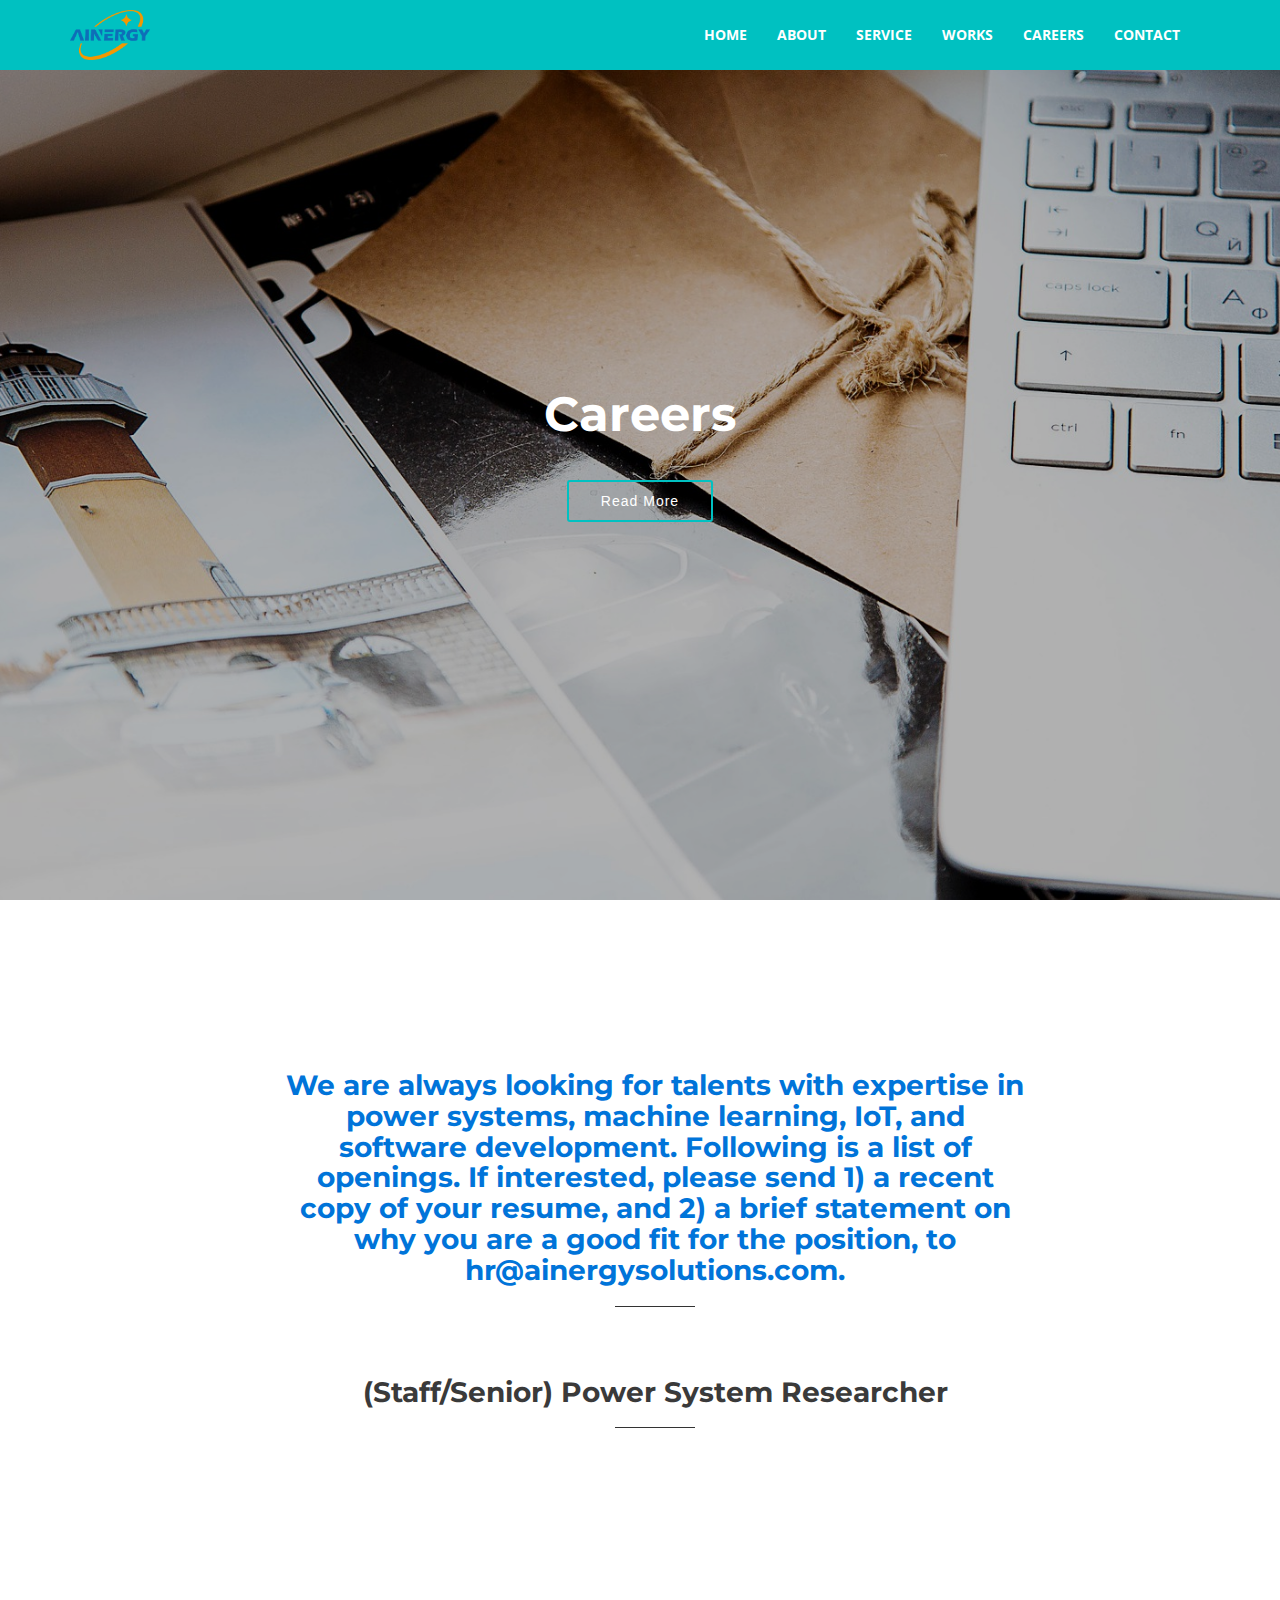
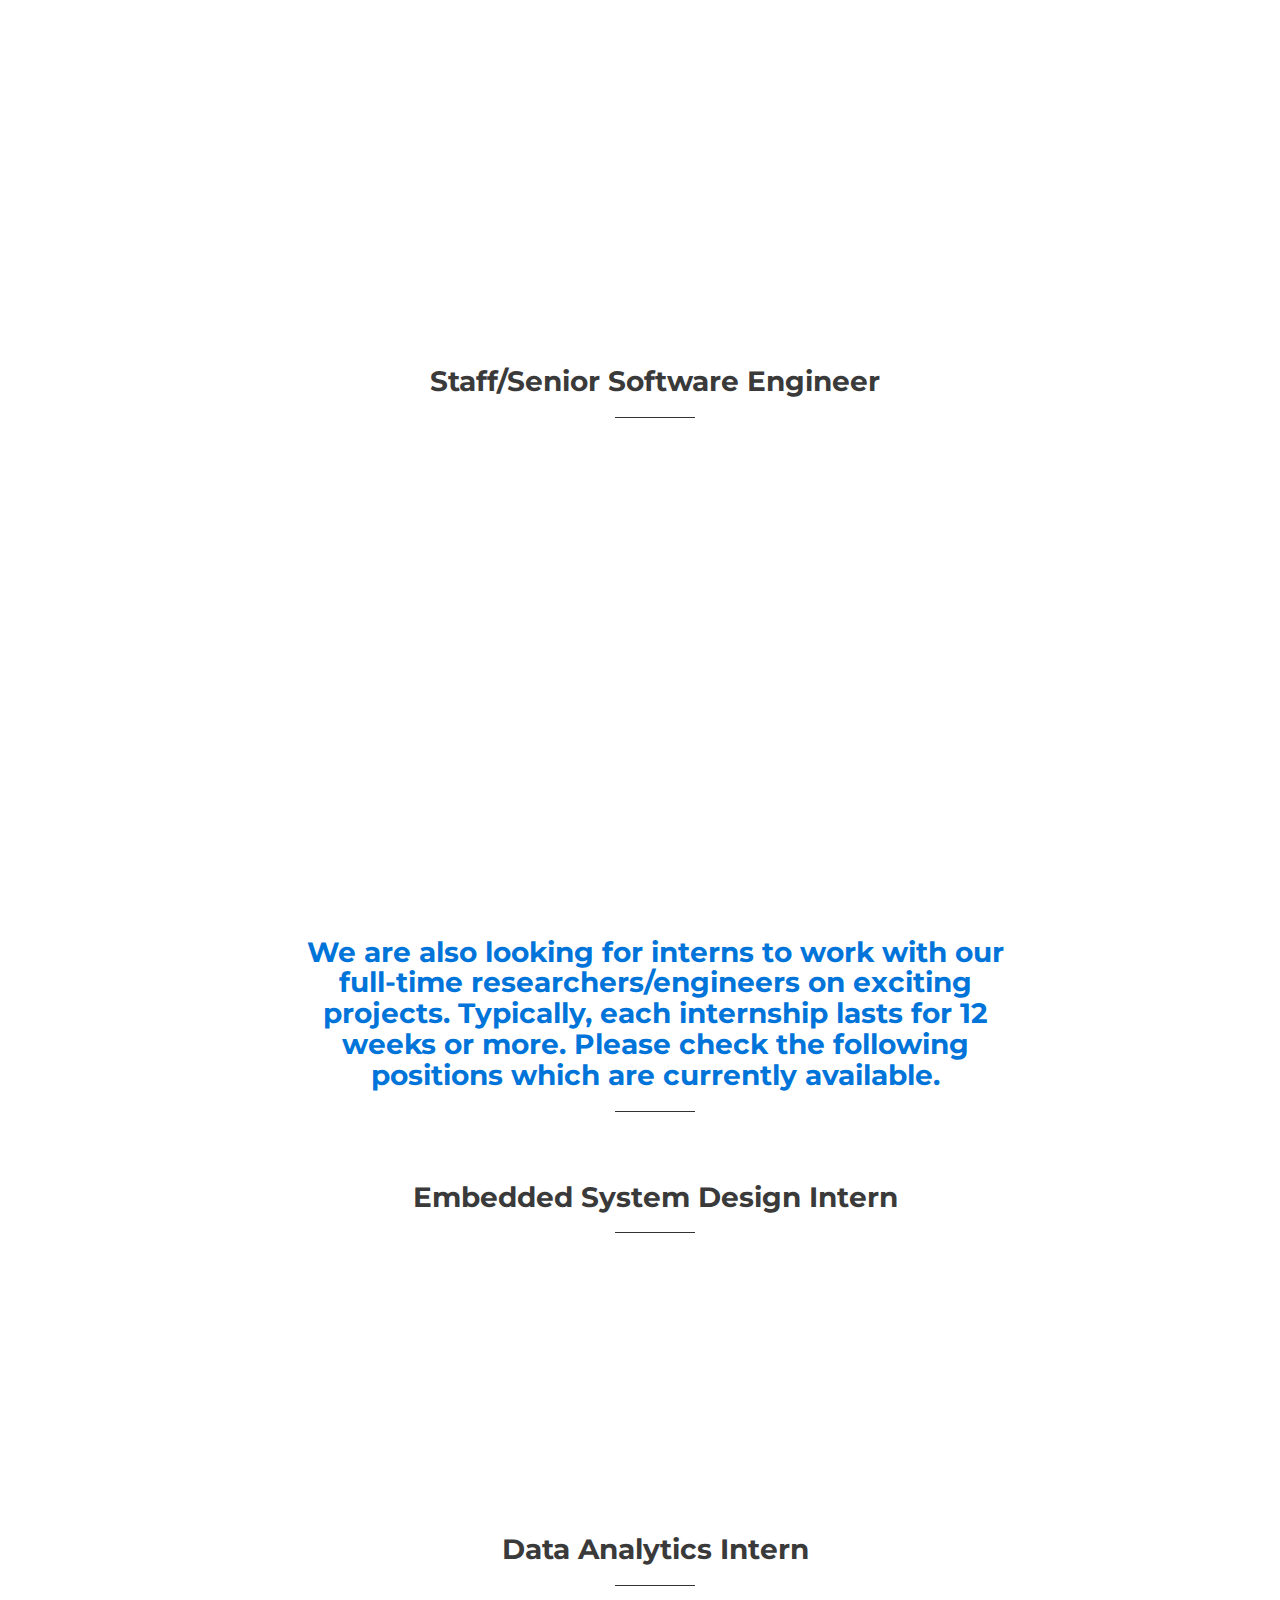
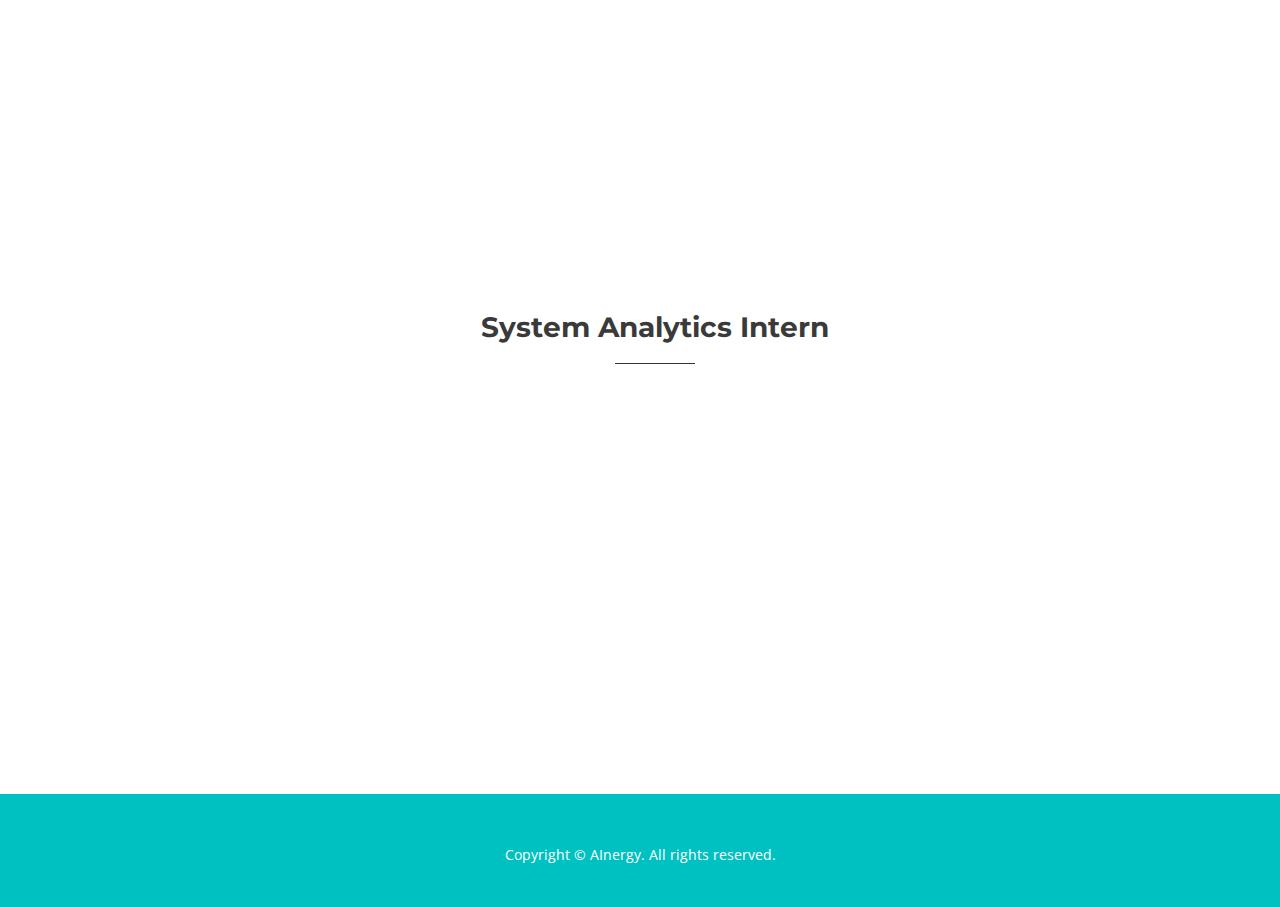
==== careers.html @ 0a621b95 "add careers" ====
<!DOCTYPE html>
<html>

<head>
  <title>AInergy</title>
  
  <meta charset="utf-8" />
  <meta content="width=device-width, initial-scale=1, maximum-scale=1, user-scalable=no" name="viewport">
  <!-- css -->
  <link href="https://fonts.googleapis.com/css?family=Montserrat:400,700|Open+Sans:400,300,700,800" rel="stylesheet" media="screen">

  <link href="css/bootstrap.min.css" rel="stylesheet" media="screen">
  <link href="css/style.css" rel="stylesheet" media="screen">
  <link href="color/default.css" rel="stylesheet" media="screen">
  <link rel="shortcut icon"  href="./img/intro/logo_tab.ico" >


  <!-- =======================================================
    Theme Name: AInergy
  ======================================================= -->
</head>

<body>

  <!-- Navigation -->
  <nav class="navbar navbar-default" id="work" role="navigation">
    <div class="container">
      <div class="navbar-header">
        <button type="button" class="navbar-toggle" data-toggle="collapse" data-target=".navbar-ex1-collapse">
          <span class="sr-only">Toggle nav</span>
          <span class="icon-bar"></span>
          <span class="icon-bar"></span>
          <span class="icon-bar"></span>
        </button>

        <!-- Logo text or image -->
        <!-- <a class="navbar-brand" href="index.html"> -->
          <img src="img/intro/logo.png" height="50px" style="vertical-align: middle;">
        <!-- </a> -->

      </div>
      <div class="navigation collapse navbar-collapse navbar-ex1-collapse">
        <ul class="nav navbar-nav">
          <li><a href="./index.html">Home</a></li>
          <li><a href="./index.html#about">About</a></li>
          <li><a href="./index.html#services">Service</a></li>
          <li><a href="./works.html">Works</a></li>
          <li class="current"><a href="./careers.html">Careers</a></li>
          <!-- <li><a href="./index.html#team">Team</a></li> -->
          <li><a href="./index.html#contact">Contact</a></li>
        </ul>
      </div>
    </div>
  </nav>

  <!-- intro area -->
  <section id="intro">
    <div class="intro-container">
      <div id="introCarousel" class="carousel slide carousel-fade" data-ride="carousel">

        <div class="carousel-inner" role="listbox">

          <!-- Slide 1 -->
          <div class="item active">
            <div class="carousel-background"><img src="img/intro/careers.jpg" alt=""></div>
            <div class="carousel-container">
              <div class="carousel-content">
                <h2 class="animated fadeInDown">Careers</h2>
                <a href="#portfolio" class="btn-get-started animated fadeInUp">Read More</a>
              </div>
            </div>
          </div>


      </div>
    </div>
  </section><!-- #intro -->



  <!-- Parallax 1 -->
  <!-- <section id="parallax1" class="home-section parallax" data-stellar-background-ratio="0.5">
    <div class="container">
      <div class="row">
        <div class="col-md-12">
          <div class="color-light">
            <h2 class="wow bounceInDown" data-wow-delay="0.5s">Details are the key for perfection</h2>
            <p class="lead wow bounceInUp" data-wow-delay="1s">We mix all detailed things together</p>
          </div>
        </div>
      </div>
    </div>
  </section> -->

  <!-- Services -->
  <!-- Works -->
  <section id="portfolio" class="home-section bg-white">
    <div class="container">
        <div class="container">
            <div class="row">
              <div class="col-md-offset-2 col-md-8">
                <div class="section-heading">
                  <h3 style="color: #0074d9">We are always looking for talents with expertise in power systems, machine learning, IoT, and software development. Following is a list of openings. If interested, please send 1) a recent copy of your resume, and 2) a brief statement on why you are a good fit for the position, to hr@ainergysolutions.com. </h3>
                  <div class="heading-line"></div>
                </div>
              </div>
            </div>
            </div>

    <div class="container">
      <div class="row">
        <div class="col-md-offset-2 col-md-8">
          <div class="section-heading">
            <h3>(Staff/Senior) Power System Researcher</h3>
            <div class="heading-line"></div>
          </div>
        </div>
      </div>

      <div class="row wow fadeInUp">
        <div class="col-md-12 content">
          <p>
            The Staff/Senior Power System Researcher is expected to conduct applied research in one or more of our core areas mentioned above. The researcher will develop innovative algorithms and methods which help address the existing challenges the electric power systems are facing. Some of our software have been deployed in the field and therefore a senior-level researcher is also expected to lead R&D to support the field demonstration of our technology.
            <br><br>
            <b>Responsibilities</b><br>
            -Lead and conduct applied research in AI, machine learning and IoT, with applications to electric power and energy systems<br>
            -Work in a team with software/hardware engineers to develop innovative solutions<br>
            -Provide technical support to field deployment of software<br>
            -Mentor junior researcher and interns<br>
            -Develop proposals and write technical reports<br>
            <br>
            <b>Requirements:</b><br>
            -MS with 5+ years’ experience or PhD with 3+ years’ experience<br>
            -Strong Writing and communication skills<br>
            -Experience in proposal development<br>
            -Experience in writing technical reports<br>
            -Track record of publications<br>
            -Proficient with at least one of the following programming languages: c/c++, python, java, c#<br>

          </p>
        </div>
      </div>

    </div>
    <div class="container">
      <div class="row">
        <div class="col-md-offset-2 col-md-8">
          <div class="section-heading">
            <!-- <h3>AI and HPC Based Autonomous Dispatch Robot for Power Grid</h3> -->
            <h3>Staff/Senior Software Engineer</h3>
            <div class="heading-line"></div>
          </div>
        </div>
      </div>

      <div class="row wow fadeInUp">
        <div class="col-md-12 content">
          <!-- <p>
            An AI agent is developed to make strategic control decisions for the optimal
             and secure operation of power grids. The platform provides a data-driven, 
             model-free and closed-loop control agent trained using deep reinforcement 
             learning algorithms by interacting with massive simulations and/or real environment of a power grid. 
             The agent learns from scratch to master the power grid control problem purely from data. It can make
              autonomous control strategies to support grid operators in making effective and timely control actions, 
              according to the current system conditions detected by real-time measurements from SCADA or PMUs.
               Various state-of-the-art DRL algorithms, e.g., deep Q-network (DQN), deep deterministic policy gradient (DDPG), 
            and asynchronized advantage actor-critic (A3C), are utilized and analyzed.
          </p> -->
          <p>
            The Staff/Senior Software Engineer is expected to have the required leadership and technical skills and experience as well as the ability to learn and become productive using new programming languages and technologies.

            <br><br>
            <b>Responsibilities</b><br>
-Contribute to a robust home-grown software using the latest Python/Java programming languages<br>
-Work in a team to design and develop software based upon the existing software platform<br>
-Provide support to the field implementation in pilot projects<br>
-Exhibit strong initiative, leadership, and accountability on all projects<br>
<br>
            <b>Qualifications:</b><br>

-BS in Computer Science or equivalent<br>
-3+ Years JavaScript (jQuery), HTML 5 and CSS Experience<br>
-3+ Years Java Experience<br>
-3+ Years SQL Experience<br>
-Experience with a JavaScript Framework: Angular, Backbone and/or React<br>
-Experience designing software and writing specifications<br>



          </p>
          <br>
        </div>
      </div>
      
    </div>

    <div class="container">
      <div class="row">
        <div class="col-md-offset-2 col-md-8">
          <div class="section-heading">
            <h3 style="color:#0074d9">We are also looking for interns to work with our full-time researchers/engineers on exciting projects. Typically, each internship lasts for 12 weeks or more. Please check the following positions which are currently available.</h3>
            <div class="heading-line"></div>
          </div>
        </div>
      </div>



    </div>

    <!-- <div class="container">
      <div class="row">
        <div class="col-md-offset-2 col-md-8">
          <div class="section-heading">
            <h3>An Integrated Online DSA System for Security and Risk Assessment</h3>
            <div class="heading-line"></div>
          </div>
        </div>
      </div>

      <div class="row wow fadeInUp">
        <div class="col-md-12 content">
          <p>
            Our research team have been developing an integrated software system for large-scale power grid online security and risk assessment with model validation capabilities using real-time node/breaker models and PMU measurements. This software serves as a platform performing high-fidelity simulations for grid planning and operation, using multiple channels of real-time PMU measurements and node/breaker models. It lays a solid foundation for developing
             further advanced applications to enhance situational awareness of the power grids.
          </p>
        </div>
      </div>
      
      <div class="row wow fadeInUp">
        <div class="col-md-6 content">
          <p>
            <br>
            Key Functions:<br>

            • Online security assessment<br>
            • High-fidelity grid simulation<br>
            • Transient stability monitoring<br>
            • Transfer limit calculation<br>
            • Distributed computing<br>
            • System modeling (HVDC systems, renewables, etc.)<br><br>
          </p>
        </div>
        <div class="col-md-6 portfolio-img">
          <img src="img/screenshots/dsa.jpg" alt="">
        </div>
      </div>

    </div> -->

    <div class="container">
      <div class="row">
        <div class="col-md-offset-2 col-md-8">
          <div class="section-heading">
            <h3>Embedded System Design Intern</h3>
            <div class="heading-line"></div>
          </div>
        </div>
      </div>

      <div class="row wow fadeInUp">
        <div class="col-md-12 content">
          <p>
            Job Description: We are looking for interns to design and test embedded system and hardware devices for IoT with edge computing capability for sensing, management and control of distributed resources.
            <br><br>
            <b>Key Qualifications:</b><br>
            -Proficient in circuit design and EDA tools.<br>
            -Proficient in programming for embedded systems.<br>
            -Knowledge of wireless communication is preferred.<br>
            -BS required; MS or PhD students preferred.<br>

          </p>
        </div>
      </div>
      <br>

    </div>

    <div class="container">
        <div class="row">
          <div class="col-md-offset-2 col-md-8">
            <div class="section-heading">
              <h3>Data Analytics Intern</h3>
              <div class="heading-line"></div>
            </div>
          </div>
        </div>
  
        <div class="row wow fadeInUp">
          <div class="col-md-12 content">
            <p>

              Job Description: We are looking for one intern to work on Machine Learning applications in power systems. The candidate will work with cutting-edge machine learning and deep learning technologies, and contribute to the research in energy forecasting, modeling and analytics.
              <br><br>
              <b>Key Qualifications:</b><br>
- Proficient in programming and demonstrated experience with major scientific computing tools, such as Python, MATLAB, R, julia.<br>
- Solid knowledge of machine learning, deep learning and related tools, such as Tensorflow, Pytorch, MXNET.<br>
- MS or PhD students in EE, CS, OR or related field. <br>

<b>Desired Skills:</b><br>
- Understanding of power systems dynamics and load modeling

  
            </p>
          </div>
        </div>
        <br>
  
      </div>

      <div class="container">
        <div class="row">
          <div class="col-md-offset-2 col-md-8">
            <div class="section-heading">
              <h3>System Analytics Intern</h3>
              <div class="heading-line"></div>
            </div>
          </div>
        </div>
  
        <div class="row wow fadeInUp">
          <div class="col-md-12 content">
            <p>

                Job Description: We are looking for one intern to work on Optimization and its applications on energy management system for home/commercial building considering distributed and renewable energy resources. Artificial Intelligence and Machine Learning knowledges are plus.
                <br><br>
                <b>Key Qualifications:</b><br>
                -Optimization Modeling Tools and Software: GAMS, CPLEX, Gurobi, etc.  <br>
                -Ph.D. candidate in Power System, Operation Research or related fields.<br>
                -Solid knowledge of HEM, BEM, multi-agent system.<br>
                -Good knowledge of machine learning is a plus. <br>
                

  
            </p>
          </div>
        </div>
        <br>
  
      </div>

    <!-- <div class="container">
      <div class="row">
        <div class="col-md-offset-2 col-md-8">
          <div class="section-heading">
            <h3>AI Based Oscillation Locating and Control</h3>
            <div class="heading-line"></div>
          </div>
        </div>
      </div> -->

      <!-- <div class="row wow fadeInUp">
        <div class="col-md-12 content">
          <p>
            As part of the Grid Eye developmental efforts, this project aims to develop an analysis and control assistant 
            system using data of PMU and WAMS to detect and control low-frequency oscillation and sub-synchronous 
            oscillation in power system. Once oscillations are detected, a classifier is developed to identify the categories 
            of the event. For natural oscillation, damping strategies including adjusting coefficients of power system 
            stabilizers (PSSs) can be utilized. For forced oscillation, the system further locates the oscillation source and 
            determine the corresponding control strategy. In addition to conventional approaches, this project applies 
            machine learning based methods to generate oscillation data bases, identify oscillation types, and locate the 
            oscillation source.
          </p>
        </div>
      </div>
      <br>
      <div class="row wow fadeInUp">
        <div class="col-md-6 content">
          <p>
            <br>
            Key Functions:<br>

            • Low-frequency oscillation<br>
            • Subsynchronous oscillation<br>
            • Generative adversary networks (GAN)<br>
            •  Event location<br>
            • Oscillation monitoring and control<br>
            • Distributed algorithms for data processing<br>
            • System dynamics<br><br>
          </p>
        </div>
        <div class="col-md-6 portfolio-img">
          <img src="img/screenshots/lfod.jpg" alt="">
        </div>
      </div>

    </div> -->

    <!-- <div class="container">
      <div class="row">
        <div class="col-md-offset-2 col-md-8">
          <div class="section-heading">
            <h3>PMU Measurement and Machine Learning Based Load Modeling and Parameter Identification</h3>
            <div class="heading-line"></div>
          </div>
        </div>
      </div>

      <div class="row wow fadeInUp">
        <div class="col-md-12 content">
          <p>
            Our team is developing a data-driven synchrophasor measurement based load modeling and parameter 
            identification system, which will be deployed in the Grid Dispatch Center at one of the largest provincial 
            power systems in China. This software serves as one of the key components of the existing Grid Eye platform
             for real-time synchrophasor data analysis for improved grid situational awareness.
          </p>
        </div>
      </div>
      <br>
      <div class="row wow fadeInUp">
        <div class="col-md-6 portfolio-img">
          <img src="img/screenshots/loadmodeling.png" alt="">
        </div>

        <div class="col-md-6 content">
          <p>
            <br>
            <br>
            Research Topics:<br>

            • Load modeling<br>
            • Parameter identification<br>
            • Short-term load forecasting<br>
            • Load clustering<br>
            • Load composition analysis<br>
            • Non-intrusive load monitoring<br>

          </p>
        </div>
      </div>

    </div> -->

    <!-- <div class="container">
      <div class="row">
        <div class="col-md-offset-2 col-md-8">
          <div class="section-heading">
            <h3>Hybrid Simulation Software Platform Development</h3>
            <div class="heading-line"></div>
          </div>
        </div>
      </div>

      <div class="row wow fadeInUp">
        <div class="col-md-12 content">
          <p>
            The increasing penetration of power electronic (interfaced) equipment/devices challenges the operation 
            and control paradigm of power systems. To better understand the behavioral characteristics of power systems, 
            advanced simulation tools needs to be conducted at a much smaller time step as compared to the existing practice. We leverage the state-of-the-art computing technologies from high performance computing to redesign and develop hybrid simulation software platform to solve the aforementioned challenges.
          </p>
        </div>
      </div>
      <br>
      <div class="row wow fadeInUp">
        <div class="col-md-6 content">
          <p>
            Research Topics:<br>

            • Modeling of HVDC transmission system<br>
            • Fine-grained modeling of HVDC transmission lines<br>
            • Hybrid simulation of electromagnetic and electromechanical transients<br>
            • Parallel computing<br>

          </p>
        </div>
        <div class="col-md-6 portfolio-img">
          <img src="img/screenshots/hvdc.png" alt="">
        </div>
      </div>

    </div> -->
  </section>

  <!-- Parallax 2 -->
  <!-- <section id="parallax2" class="home-section parallax" data-stellar-background-ratio="0.5">
    <div class="container">
      <div class="row">
        <div class="col-md-12">
          <ul class="clients">
            <li class="wow fadeInDown" data-wow-delay="0.3s"><a href="#"><img src="img/clients/state_grid.png" alt="" /></a></li>
          </ul>
        </div>
      </div>
    </div>
  </section> -->

  <!-- Team -->

  <!-- Contact -->
  <!-- Bottom widget -->
  <!-- <section id="bottom-widget" class="home-section bg-white">
    <div class="container">
      <div class="row">
        <div class="col-md-4">
          <div class="contact-widget wow bounceInLeft">
            <i class="fa fa-map-marker fa-4x"></i>
            <h5>Main Office</h5>
            <p>
              250 W. Tasman Dr. Ste 100<br>
              San Jose, CA, 95134<br>
              USA
            </p>
          </div>
        </div>
        <div class="col-md-4">
          <div class="contact-widget wow bounceInUp">
            <i class="fa fa-phone fa-4x"></i>
            <h5>Call</h5>
            <p>
              +1 (480)-621-9346

            </p>
          </div>
        </div>
        <div class="col-md-4">
          <div class="contact-widget wow bounceInRight">
            <i class="fa fa-envelope fa-4x"></i>
            <h5>Email us</h5>
            <p>
              di.shi@geirina.net
            </p>
          </div>
        </div>
      </div>
      <div class="row mar-top30">
        <div class="col-md-12">
          <h5>We're on social networks</h5>
          <ul class="social-network">
            <li><a href="#">
                <span class="fa-stack fa-2x">
                  <i class="fa fa-circle fa-stack-2x"></i>
                  <i class="fa fa-facebook fa-stack-1x fa-inverse"></i>
                </span></a>
            </li>
            <li><a href="#">
                <span class="fa-stack fa-2x">
                  <i class="fa fa-circle fa-stack-2x"></i>
                  <i class="fa fa-dribbble fa-stack-1x fa-inverse"></i>
                </span></a>
            </li>
            <li><a href="#">
                <span class="fa-stack fa-2x">
                  <i class="fa fa-circle fa-stack-2x"></i>
                  <i class="fa fa-twitter fa-stack-1x fa-inverse"></i>
                </span></a>
            </li>
            <li><a href="#">
                <span class="fa-stack fa-2x">
                  <i class="fa fa-circle fa-stack-2x"></i>
                  <i class="fa fa-pinterest fa-stack-1x fa-inverse"></i>
                </span></a>
            </li>
          </ul>
        </div>
      </div>
    </div>
  </section> -->

  <!-- Footer -->
  <footer>
    <div class="container">
      <div class="row">
        <div class="col-md-12">
          <p>Copyright &copy; AInergy. All rights reserved.</p>
        </div>
      </div>
    </div>
  </footer>

  <a href="#" class="back-to-top"><i class="fa fa-chevron-up"></i></a>

  <!-- js -->
  <script src="js/jquery.js"></script>
  <script src="js/bootstrap.min.js"></script>
  <script src="js/wow.min.js"></script>
  <script src="js/jquery.scrollTo.min.js"></script>
  <script src="js/jquery.nav.js"></script>
  <script src="js/modernizr.custom.js"></script>
  <script src="js/grid.js"></script>
  <script src="js/stellar.js"></script>
  <!-- Contact Form JavaScript File -->
  <script src="contactform/contactform.js"></script>

  <!-- Template Custom Javascript File -->
  <script src="js/custom.js"></script>

</body>

</html>
---- css/style.css ----
/*
  Theme Name: Alstar
  Theme URL: https://bootstrapmade.com/alstar-free-parallax-bootstrap-template/
  Author: BootstrapMade.com
  Author URL: https://bootstrapmade.com
*/

/* ================================
Imports
================================= */
@import url('font-awesome.min.css');
@import url('simpletextrotator.css');
@import url('overwrite.css');
@import url('animate.css');

/* ================================
General
================================= */

body{
	text-align: center;
	font-family: 'Open Sans', sans-serif;
	font-size: 14px;
	line-height: 1.6em;
}

h1 {
	font-size: 36px;
}
h2 {
	font-size: 32px;
}
h3 {
	font-size: 28px;
}
h4 {
	font-size: 24px;
}
h5 {
	font-size: 20px;
}
h6 {
	font-size: 18px;
}

h1,h2,h3,h4,h5,h6,.h1,.h2,.h3,.h4,.h5,.h6{
	color: #3a3a3a;
	font-weight: 700;
	margin-bottom: 20px;
	font-family: 'Montserrat', sans-serif;
}


.lead{
	font-weight: 400;
}

button {
	display: inline-block;
	margin-bottom: 0;
	margin-bottom: 10px;
	padding: 6px 12px;
	border: 1px solid transparent;
	vertical-align: middle;
	text-align: center;
	white-space: nowrap;
	font-weight: normal;
	font-size: 14px;
	line-height: 1.428571429;
	cursor: pointer;
	-webkit-user-select: none;
	-moz-user-select: none;
	-ms-user-select: none;
	-o-user-select: none;
	user-select: none;
}
button.navbar-toggle {
	background: #2b2b2b;
	border: none;
	color: #fff;
}

.btn-theme,.btn-theme:hover,.btn-theme:focus{
	color: #fff;
}
.btn-theme:hover{
	background: transparent !important;
	border-color: #999;
	color: #999;
}


/* ================================
margin, padding
================================= */
.mar-top0 {
	margin-top: 0;
}
.mar-top10 {
	margin-top: 10px;
}
.mar-top20 {
	margin-top: 20px;
}
.mar-top30 {
	margin-top: 30px;
}
.mar-top40 {
	margin-top: 40px;
}


/* Back to top button */
.back-to-top {
  position: fixed;
  display: none;
  padding: 6px 12px 9px 12px;
  font-size: 16px;
  border-radius: 2px;
  right: 15px;
  bottom: 15px;
  transition: background 0.5s;
  z-index:1000;
}

@media (max-width: 768px) {
  .back-to-top {
    bottom: 15px;
  }
}

.back-to-top:focus {
  outline: none;
}

/* ================================
Navbar
================================= */

nav.navbar{
	position: fixed;
	top: -72px;
	margin-bottom: 0px;
	padding: 10px 0px 10px 0px;
	width: 100%;
	border-radius: 0px;
	transition: all 0.2s;
}

#work {
	position: fixed;
	top: 0px;
	padding: 10px 0px 10px 0px;
	width: 100%;
	z-index:9999;
	background:#00c1c1;
	display: block;
	/* background: rgba(255,255,255); */
}

.navbar-nav{
	float: right;
}

nav.navbar.fixed-to-top{
	top: 0px;
}

.navbar-default{
	border: none;
	border-bottom: none;
	opacity: 1;
	display: none;
	z-index: 9999;
}


.navbar-default .navbar-nav>li>a {
	color: #fff;
	font-weight: 700;
	text-transform: uppercase;
}

.navbar-default .navbar-nav>li>a:hover, .navbar-default .navbar-nav>li>a:focus{
	color: #3A3A3A;
	cursor: pointer;
	-webkit-transition: all 300ms ease-in-out;
	-moz-transition: all 300ms ease-in-out;
	-ms-transition: all 300ms ease-in-out;
	-o-transition: all 300ms ease-in-out;
	transition: all 300ms ease-in-out;
	outline: 0;
}

/* brand / logo */
.navbar-default .navbar-brand{
	color: #fff;
	text-transform: uppercase;
	font-weight: 700;
	font-size: 2em;
}


/* ================================
Home sections
================================= */

.home-section {
	width: 100%;
	padding: 150px 0px 150px 0px;
}

/* --- heading --- */
.section-heading {
	margin-bottom: 50px;
}

.section-heading h2 {
	font-size: 38px;
	text-transform: uppercase;
}

.section-heading .heading-line {
	margin:0 auto;
	display: block;
	height: 1px;
	width: 80px;
	background: #333;
	margin-top: 10px;
	margin-bottom: 20px;
}


/* --- section bg var --- */

.bg-white {
	background: #fff;
}

.bg-gray {
	background: #f8f8f8;
}

.bg-dark {
	background: #575757;
}


/* --- section content general color --- */

.color-light h1,.color-light h2,.color-light h3,.color-light h4,.color-light h5,.color-light h6 {
	color: #fff;
}


.color-light p {
	color: #eee;
}


/* ==========================
Parallax
============================= */

#parallax1{
	background-image: url(../img/parallax/1.jpg);
}
#parallax2{
	background-image: url(../img/parallax/2.jpg);
}


/* ================================
Intro
================================= */

#intro {
  width: 100%;
  height: 100vh;
  background-color: rgba(0, 0, 0, 0.3);
}

#intro .item {
  width: 100%;
  height: 100vh;
  background-size: cover;
  background-position: center;
  background-repeat: no-repeat;
}

#intro .item::before {
  content: '';
  background-color: rgba(0, 0, 0, 0.3);
  position: absolute;
  height: 100%;
  width: 100%;
  top: 0;
  right: 0;
  left: 0;
  bottom: 0;
}

#intro .carousel-container {
  display: -webkit-box;
  display: -webkit-flex;
  display: -ms-flexbox;
  display: flex;
  -webkit-box-pack: center;
  -webkit-justify-content: center;
  -ms-flex-pack: center;
  justify-content: center;
  -webkit-box-align: center;
  -webkit-align-items: center;
  -ms-flex-align: center;
  align-items: center;
  position: absolute;
  bottom: 0;
  top: 0;
  left: 0;
  right: 0;
}

#intro .carousel-content {
  text-align: center;
}

#intro h2 {
  color: #fff;
  margin-bottom: 30px;
  font-size: 48px;
  font-weight: 700;
}

#intro p {
  width: 70%;
  -webkit-animation-delay: 0.4s;
  animation-delay: 0.4s;
  margin: 0 auto 30px auto;
  color: #fff;
}

@media (max-width: 768px ) {
  #intro h2 {
    font-size: 36px;
  }
}

#intro .carousel-inner .item {
  transition-property: opacity;
  background-position: center top;
}

#intro .carousel-inner .item,
#intro .carousel-inner .active.left,
#intro .carousel-inner .active.right {
  opacity: 0;
}

#intro .carousel-inner .active,
#intro .carousel-inner .next.left,
#intro .carousel-inner .prev.right {
  opacity: 1;
  transition: 0.9s;
}

#intro .carousel-inner .next,
#intro .carousel-inner .prev,
#intro .carousel-inner .active.left,
#intro .carousel-inner .active.right {
  left: 0;
  -webkit-transform: translate3d(0, 0, 0);
  transform: translate3d(0, 0, 0);
}

#intro .carousel-control-prev,
#intro .carousel-control-next {
  color: #fff;
  position: absolute;
  top: calc(50% - 15px);
}

#intro .carousel-control-prev {
  left: 20px;
}

#intro .carousel-control-next {
  right: 20px;
}

#intro .carousel-control-next-icon,
#intro .carousel-control-prev-icon {
  background: none;
  font-size: 48px;
  line-height: 1;
}

#intro .carousel-indicators {
  cursor: pointer;
}

#intro .btn-get-started {
  font-family: "Raleway", sans-serif;
  font-weight: 500;
  font-size: 14px;
  letter-spacing: 1px;
  display: inline-block;
  padding: 12px 32px;
  border-radius: 3px;
  transition: 0.5s;
  line-height: 1;
  margin: 10px;
  color: #fff;
  -webkit-animation-delay: 0.8s;
  animation-delay: 0.8s;
  border: 2px solid #00c1c1;
}

#intro .btn-get-started:hover {
  background: #00c1c1;
  color: #fff;
  text-decoration: none;
}

/* ================================
About
================================= */

#about .about-img {
  height: 350px;
  overflow: hidden;
}

#about .about-img img {
  margin-left: -15px;
  max-width: 100%;
}

@media (max-width: 768px) {
  #about .about-img {
    height: auto;
  }
  #about .about-img img {
    margin-left: 0;
    padding-bottom: 30px;
  }
}

#about .content h2 {
  color: #333;
  font-weight: 300;
  font-size: 24px;
  text-align: left;
}

#about .content h3 {
  color: #777;
  font-weight: 300;
  font-size: 18px;
  line-height: 26px;
  font-style: italic;
  text-align: left;
}

#about .content p {
  line-height: 26px;
  text-align: left;
}

#about .content p:last-child {
  margin-bottom: 0;
}
/* ================================
Works
================================= */

#portfolio .portfolio-img {
	height: 350px;
	overflow: hidden;
  }
  
  #portfolio .portfolio-img img {
	margin-left: -15px;
	max-width: 100%;
  }
  
  @media (max-width: 768px) {
	#portfolio .portfolio-img {
	  height: auto;
	}
	#portfolio .portfolio-img img {
	  margin-left: 0;
	  padding-bottom: 30px;
	}
  }
  
  #portfolio .content h2 {
	color: #333;
	font-weight: 300;
	font-size: 24px;
	text-align: left;
  }
  
  #portfolio .content h3 {
	color: #777;
	font-weight: 300;
	font-size: 18px;
	line-height: 26px;
	font-style: italic;
	text-align: left;
  }
  
  #portfolio .content p {
	line-height: 26px;
	text-align: left;
  }
  
  #portfolio .content p:last-child {
	margin-bottom: 0;
  }
/* ================================
Team
================================= */
.box-team img {
	margin-bottom: 30px;
}



/* ================================
Services
================================= */
.service.carousel h4,.service.carousel p {
	text-align: left;
}


.service .carousel-control{
	background: none;
}

.service .screenshot{
	overflow: hidden;
	overflow: hidden;
	margin-right: auto;
	margin-left: auto;
}

.service .screenshot img{
	margin-right: auto;
	margin-left: auto;
	padding-left: 4px;
	width: 400px;
}

.service .carousel-indicators {
	position: relative;
	bottom: 0;
	left: 0;
	margin-top: 0px;
	margin-bottom: 0px;
	margin-left: 0px;
	padding: 5px;
	padding-bottom: 8px;
	width: 100%;
	background: #ffffff;
}

.service .carousel-indicators .active {
	width: 45px;
	height: 5px;
	border: none;
	border-radius: 0px;
}

.service .carousel-indicators li {
	display: inline-block;
	margin: 1px;
	width: 45px;
	height: 5px;
	border: none;
	border-radius: 0px;
	background: #eeeeee;
	text-indent: -999px;
	cursor: pointer;
}


/* ================================
Works
================================= */
.og-grid {
	list-style: none;
	padding: 20px 0;
	margin: 0 auto;
	text-align: center;
	width: 100%;
}

.og-grid li {
	display: inline-block;
	margin: 10px 5px 0 5px;
	vertical-align: top;
	height: 250px;
}

.og-grid li > a,
.og-grid li > a img {
	border: none;
	outline: none;
	display: block;
	position: relative;
}

.og-grid li.og-expanded > a::after {
	top: auto;
	border: solid transparent;
	content: " ";
	height: 0;
	width: 0;
	position: absolute;
	pointer-events: none;
	border-bottom-color: none;
	border-width: 15px;
	left: 50%;
	margin: -20px 0 0 -15px;
}

.og-expander {
	position: absolute;
	background: #FFF;
	top: auto;
	left: 0;
	width: 100%;
	margin-top: 10px;
	text-align: left;
	height: 0;
	overflow: hidden;
}

.og-expander-inner {
	padding: 50px 0;
	height: 100%;
}

.og-close {
	position: absolute;
	width: 40px;
	height: 40px;
	top: 20px;
	right: 20px;
	cursor: pointer;
}

.og-close::before,
.og-close::after {
	content: '';
	position: absolute;
	width: 100%;
	top: 50%;
	height: 1px;
	background: #888;
	-webkit-transform: rotate(45deg);
	-moz-transform: rotate(45deg);
	transform: rotate(45deg);
}

.og-close::after {
	-webkit-transform: rotate(-45deg);
	-moz-transform: rotate(-45deg);
	transform: rotate(-45deg);
}

.og-close:hover::before,
.og-close:hover::after {
	background: #333;
}

.og-fullimg,
.og-details {
	width: 50%;
	float: left;
	height: 100%;
	overflow: hidden;
	position: relative;
}

.og-details {
	padding: 0 40px 0 0;
}

.og-fullimg {
	text-align: center;
}

.og-fullimg img {
	display: inline-block;
	max-height: 100%;
	max-width: 100%;
}

.og-details h4 {
	font-weight: 300;
	margin-bottom: 10px;
}

.og-details p {
	font-weight: 300;
	font-size: 16px;
	line-height: 1.6em;
	color: #555;
}

.og-details a {
	font-weight: 700;
	display: inline-block;
	margin: 30px 0 0;
	outline: none;
}


.og-details a:hover {
	border-color: #999;
	color: #999;
}

.og-loading {
	width: 20px;
	height: 20px;
	border-radius: 50%;
	background: #ddd;
	box-shadow: 0 0 1px #ccc, 15px 30px 1px #ccc, -15px 30px 1px #ccc;
	position: absolute;
	top: 50%;
	left: 50%;
	margin: -25px 0 0 -25px;
	-webkit-animation: loader 0.5s infinite ease-in-out both;
	-moz-animation: loader 0.5s infinite ease-in-out both;
	animation: loader 0.5s infinite ease-in-out both;
}

@-webkit-keyframes loader {
	0% { background: #ddd; }
	33% { background: #ccc; box-shadow: 0 0 1px #ccc, 15px 30px 1px #ccc, -15px 30px 1px #ddd; }
	66% { background: #ccc; box-shadow: 0 0 1px #ccc, 15px 30px 1px #ddd, -15px 30px 1px #ccc; }
}

@-moz-keyframes loader {
	0% { background: #ddd; }
	33% { background: #ccc; box-shadow: 0 0 1px #ccc, 15px 30px 1px #ccc, -15px 30px 1px #ddd; }
	66% { background: #ccc; box-shadow: 0 0 1px #ccc, 15px 30px 1px #ddd, -15px 30px 1px #ccc; }
}

@keyframes loader {
	0% { background: #ddd; }
	33% { background: #ccc; box-shadow: 0 0 1px #ccc, 15px 30px 1px #ccc, -15px 30px 1px #ddd; }
	66% { background: #ccc; box-shadow: 0 0 1px #ccc, 15px 30px 1px #ddd, -15px 30px 1px #ccc; }
}

@media screen and (max-width: 830px) {

	.og-expander h3 { font-size: 32px; }
	.og-expander p { font-size: 13px; }
	.og-expander a { font-size: 12px; }

}

@media screen and (max-width: 650px) {

	.og-fullimg { display: none; }
	.og-details { float: none; width: 100%; }

}

/* ================================
Contact
================================= */

.validation {
  color: red;
  display:none;
  margin: 0;
  font-weight:400;
  font-size:13px;
}

#sendmessage {
  color: green;
  border:1px solid green;
  display:none;
  text-align:center;
  padding:15px;
  font-weight:600;
  margin-bottom:15px;
}

#errormessage {
  color: red;
  display:none;
  border:1px solid red;
  text-align:center;
  padding:15px;
  font-weight:600;
  margin-bottom:15px;
}

#sendmessage.show, #errormessage.show, .show {
	display:block;
}

/* ================================
Clients
================================= */
ul.clients {
	list-style: none;
}
ul.clients li {
	display: inline;
}


/* ================================
Bottom widget
================================= */
#bottom-widget {
  overflow: hidden;
}
ul.social-network {
	margin: 0;
	margin-left:0;
	padding-left: 0;
	list-style: none;
}
ul.social-network li {
	display: inline;
	margin: 5px 5px;
}


ul.social-network li a:hover span .fa-circle {
	color: #2b2b2b;
}

ul.social-network li a i{
  transition: 0.3s
}
/* ================================
Footer
================================= */
footer {
	background: #00c1c1;
	color: #fff;
	padding: 50px 0 30px;
}

footer a {
	color: #fff;
}

footer a:hover {
	color: #fff;
	text-decoration: underline;
}

/* ================================
more media queries
================================= */

@media (max-width:768px) {

	header{
		padding-bottom: 50px;
		min-height: 1000px;
		height: 100%;
	}

	.navbar-nav {
		float: left;
		text-align: left;
	}

	.box-team, .box-team img {
		text-align: center;
	}
	.box-team img {
		float: none;
		margin:0 auto;
	}
	.box-team {
		margin-bottom: 30px;
	}

	.og-fullimg { display: none; }
	.og-details { float: none; width: 100%; padding: 0 40px; }

}

@media (max-width:992px) {

	.service.carousel .item h4, .service.carousel .item p{
		text-align: center;
	}

	.service p{
			margin-bottom: 60px;
	}
	.og-expander {
		background: transparent;

	}
	.og-details {
		padding: 0 20px;
	}

}

@media (max-width:480px){

	header .carousel-iphone, .detail .screenshot{
		width: 280px;
	}

	header .carousel, .detail .screenshot img{
		padding-top: 85px;
		width: 245px;
	}

	.service .screenshot img{
		margin-top: -12px;
		padding-top: 0px;
	}

	header{
		padding-top: 30px;
		padding-bottom: 0px;
	}

	header h1{
		font-size: 70px;
	}
}
---- color/default.css ----
a, a:hover {
  color: #00c1c1;
}


/* Back to top button */
.back-to-top {
  background: #00c1c1;
  color: #fff;
}


.back-to-top:focus {
  background: #00c1c1;
  color: #fff;
}

.back-to-top:hover {
  background: #019090;
  color: #fff;
}

.navbar-default {
  background: #00c1c1;
}

.form-control:focus {
  border-color: #00c1c1;
  -webkit-box-shadow: inset 0 1px 1px rgba(0, 0, 0, .075), 0 0 2px #00c1c1;
  box-shadow: inset 0 1px 1px rgba(0, 0, 0, .075), 0 0 2px #00c1c1;
}

.service .carousel-indicators .active {
  background: #00c1c1;
}

.btn-theme {
  background: #00c1c1;
}

.contact-widget i {
  color: #00c1c1;
}
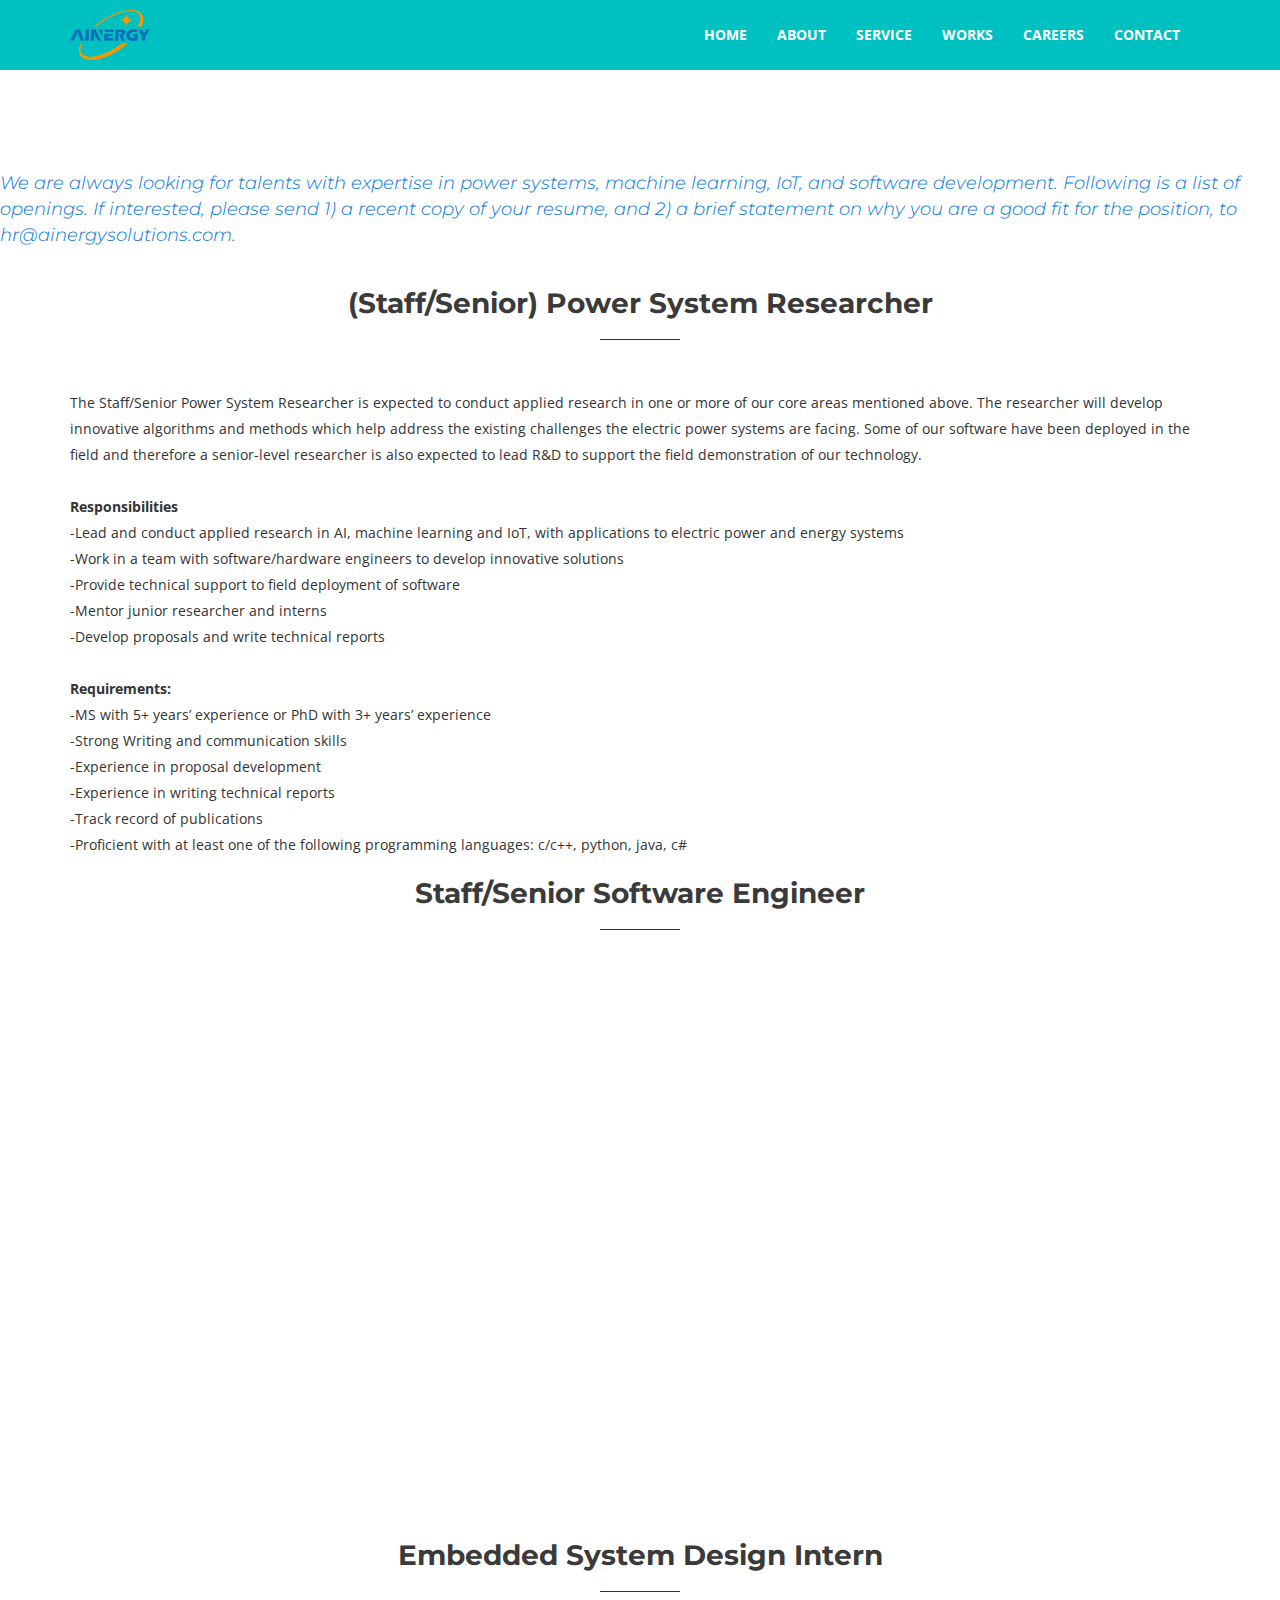
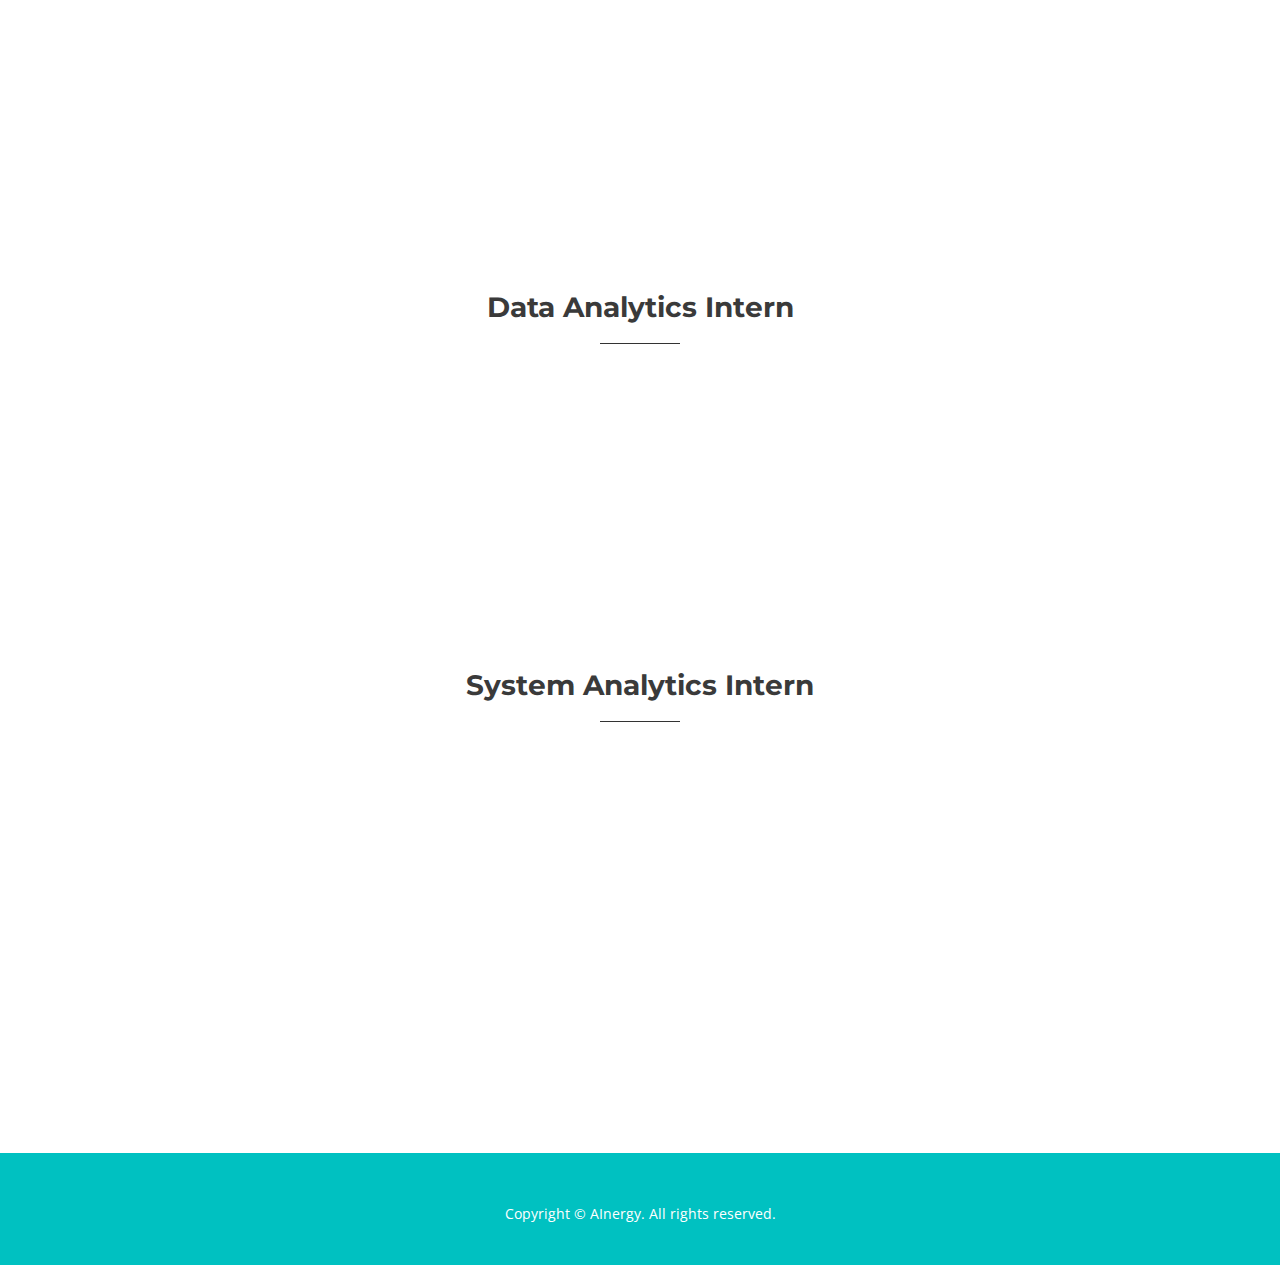
==== commit 20a1990a: "change careers" ====
--- a/careers.html
+++ b/careers.html
@@ -54,13 +54,12 @@
   </nav>
 
   <!-- intro area -->
-  <section id="intro">
+  <!-- <section id="intro">
     <div class="intro-container">
       <div id="introCarousel" class="carousel slide carousel-fade" data-ride="carousel">
 
         <div class="carousel-inner" role="listbox">
 
-          <!-- Slide 1 -->
           <div class="item active">
             <div class="carousel-background"><img src="img/intro/careers.jpg" alt=""></div>
             <div class="carousel-container">
@@ -74,7 +73,7 @@
 
       </div>
     </div>
-  </section><!-- #intro -->
+  </section>#intro -->
 
 
 
@@ -95,17 +94,29 @@
   <!-- Services -->
   <!-- Works -->
   <section id="portfolio" class="home-section bg-white">
-    <div class="container">
+    <!-- <div class="container">
         <div class="container">
             <div class="row">
               <div class="col-md-offset-2 col-md-8">
                 <div class="section-heading">
-                  <h3 style="color: #0074d9">We are always looking for talents with expertise in power systems, machine learning, IoT, and software development. Following is a list of openings. If interested, please send 1) a recent copy of your resume, and 2) a brief statement on why you are a good fit for the position, to hr@ainergysolutions.com. </h3>
+                  <h3 style="color: #0074d9" style="float:left">
+                    We are always looking for talents with expertise in power systems, machine learning, IoT, 
+                    and software development. Following is a list of openings. If interested, please send 1) a recent copy of your resume, and 
+                    2) a brief statement on why you are a good fit for the position, to hr@ainergysolutions.com. </h3>
                   <div class="heading-line"></div>
                 </div>
               </div>
             </div>
-            </div>
+      </div> -->
+
+      <div class="row wow fadeInUp">
+        <div class="col-md-12 content">
+          <h3 style="color: #0074d9" style="float:left">
+            We are always looking for talents with expertise in power systems, machine learning, IoT, 
+            and software development. Following is a list of openings. If interested, please send 1) a recent copy of your resume, and 
+            2) a brief statement on why you are a good fit for the position, to hr@ainergysolutions.com. </h3>
+        </div>
+      </div>
 
     <div class="container">
       <div class="row">
@@ -194,20 +205,32 @@
       
     </div>
 
-    <div class="container">
-      <div class="row">
-        <div class="col-md-offset-2 col-md-8">
-          <div class="section-heading">
-            <h3 style="color:#0074d9">We are also looking for interns to work with our full-time researchers/engineers on exciting projects. Typically, each internship lasts for 12 weeks or more. Please check the following positions which are currently available.</h3>
-            <div class="heading-line"></div>
-          </div>
-        </div>
-      </div>
-
-
-
-    </div>
-
+    <!-- <div class="container">
+      <div class="row">
+        <div class="col-md-offset-2 col-md-8">
+          <div class="section-heading">
+            <h3 style="color:#0074d9">
+              We are also looking for interns to work with our full-time researchers/engineers on exciting projects. 
+              Typically, each internship lasts for 12 weeks or more. Please check the following positions which are currently available.
+            </h3>
+            <div class="heading-line"></div>
+          </div>
+        </div>
+      </div>
+
+
+
+    </div> -->
+
+
+    <div class="row wow fadeInUp">
+      <div class="col-md-12 content">
+        <h3 style="color:#0074d9">
+          We are also looking for interns to work with our full-time researchers/engineers on exciting projects. 
+          Typically, each internship lasts for 12 weeks or more. Please check the following positions which are currently available.
+        </h3>
+      </div>
+    </div>
     <!-- <div class="container">
       <div class="row">
         <div class="col-md-offset-2 col-md-8">
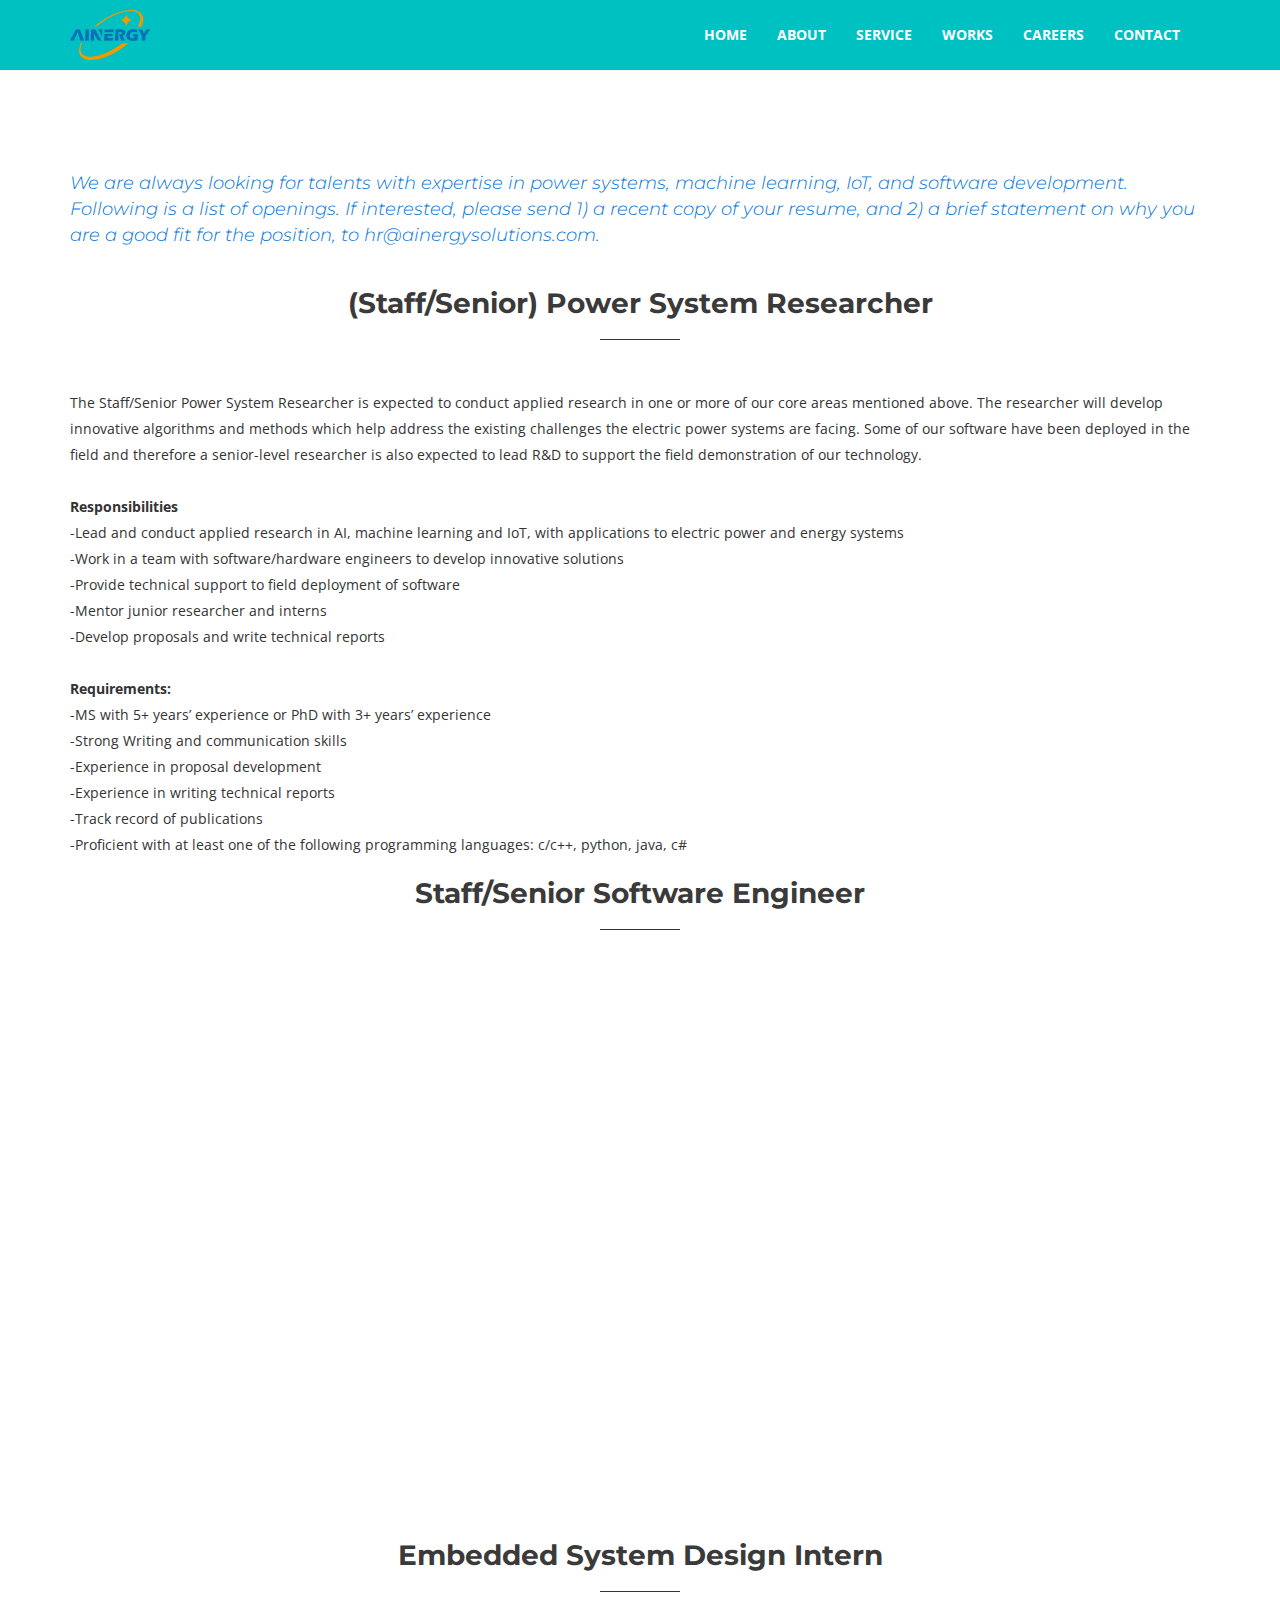
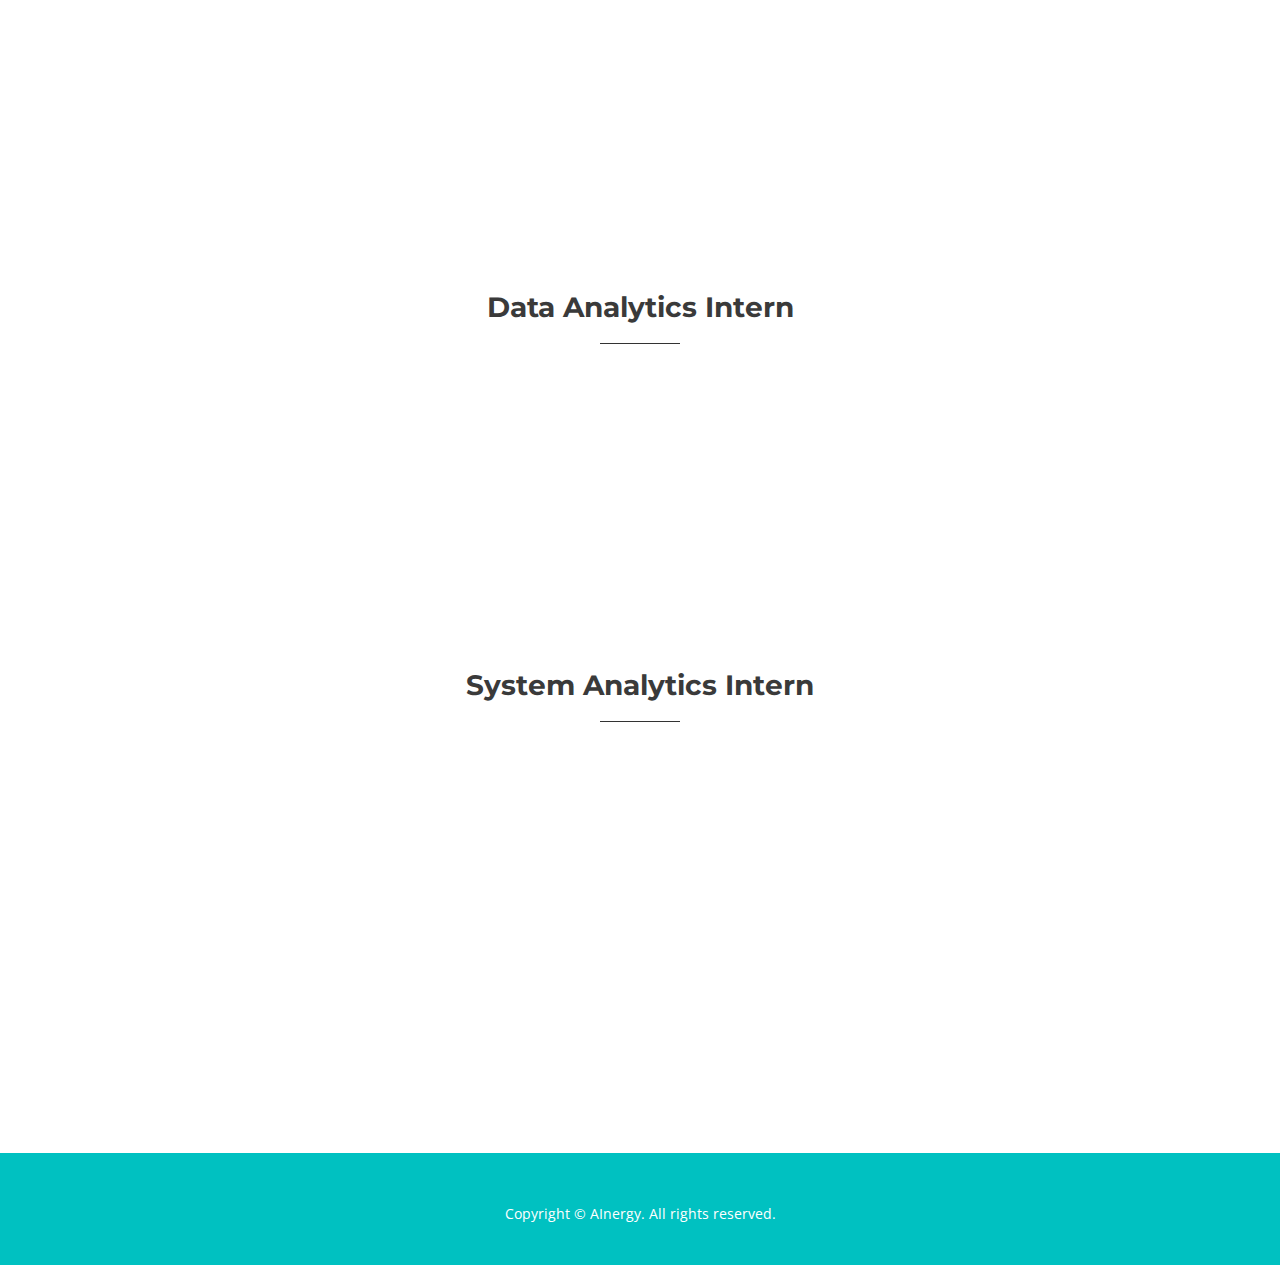
==== commit 36171955: "change careers title" ====
--- a/careers.html
+++ b/careers.html
@@ -109,14 +109,19 @@
             </div>
       </div> -->
 
-      <div class="row wow fadeInUp">
-        <div class="col-md-12 content">
-          <h3 style="color: #0074d9" style="float:left">
-            We are always looking for talents with expertise in power systems, machine learning, IoT, 
-            and software development. Following is a list of openings. If interested, please send 1) a recent copy of your resume, and 
-            2) a brief statement on why you are a good fit for the position, to hr@ainergysolutions.com. </h3>
-        </div>
-      </div>
+
+
+      <div class="container">
+        <div class="row wow fadeInUp">
+          <div class="col-md-12 content">
+            <h3 style="color: #0074d9" style="float:left">
+              We are always looking for talents with expertise in power systems, machine learning, IoT, 
+              and software development. Following is a list of openings. If interested, please send 1) a recent copy of your resume, and 
+              2) a brief statement on why you are a good fit for the position, to hr@ainergysolutions.com. </h3>
+          </div>
+        </div>
+      </div>
+  
 
     <div class="container">
       <div class="row">
@@ -221,16 +226,17 @@
 
 
     </div> -->
-
-
-    <div class="row wow fadeInUp">
-      <div class="col-md-12 content">
-        <h3 style="color:#0074d9">
-          We are also looking for interns to work with our full-time researchers/engineers on exciting projects. 
-          Typically, each internship lasts for 12 weeks or more. Please check the following positions which are currently available.
-        </h3>
-      </div>
-    </div>
+    <div class="container">
+      <div class="row wow fadeInUp">
+        <div class="col-md-12 content">
+          <h3 style="color:#0074d9">
+            We are also looking for interns to work with our full-time researchers/engineers on exciting projects. 
+            Typically, each internship lasts for 12 weeks or more. Please check the following positions which are currently available.
+          </h3>
+        </div>
+      </div>
+    </div>
+
     <!-- <div class="container">
       <div class="row">
         <div class="col-md-offset-2 col-md-8">
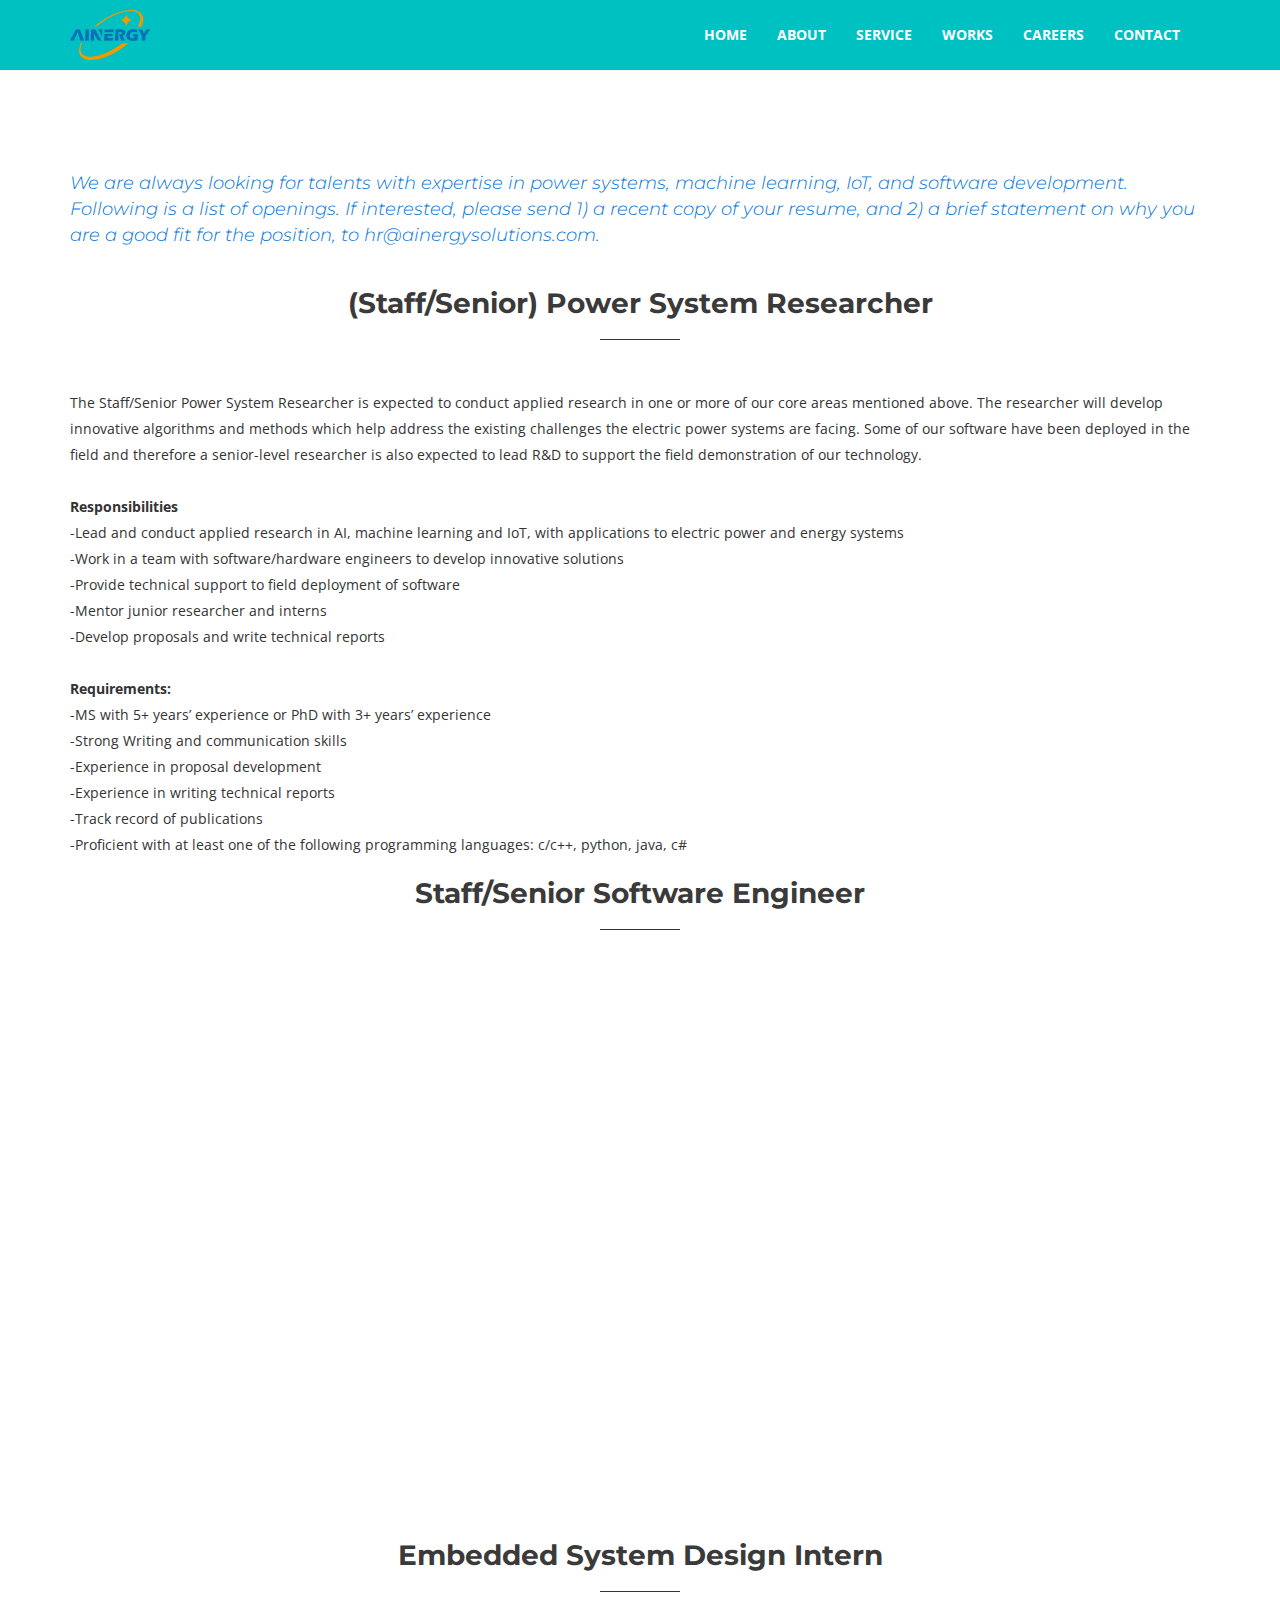
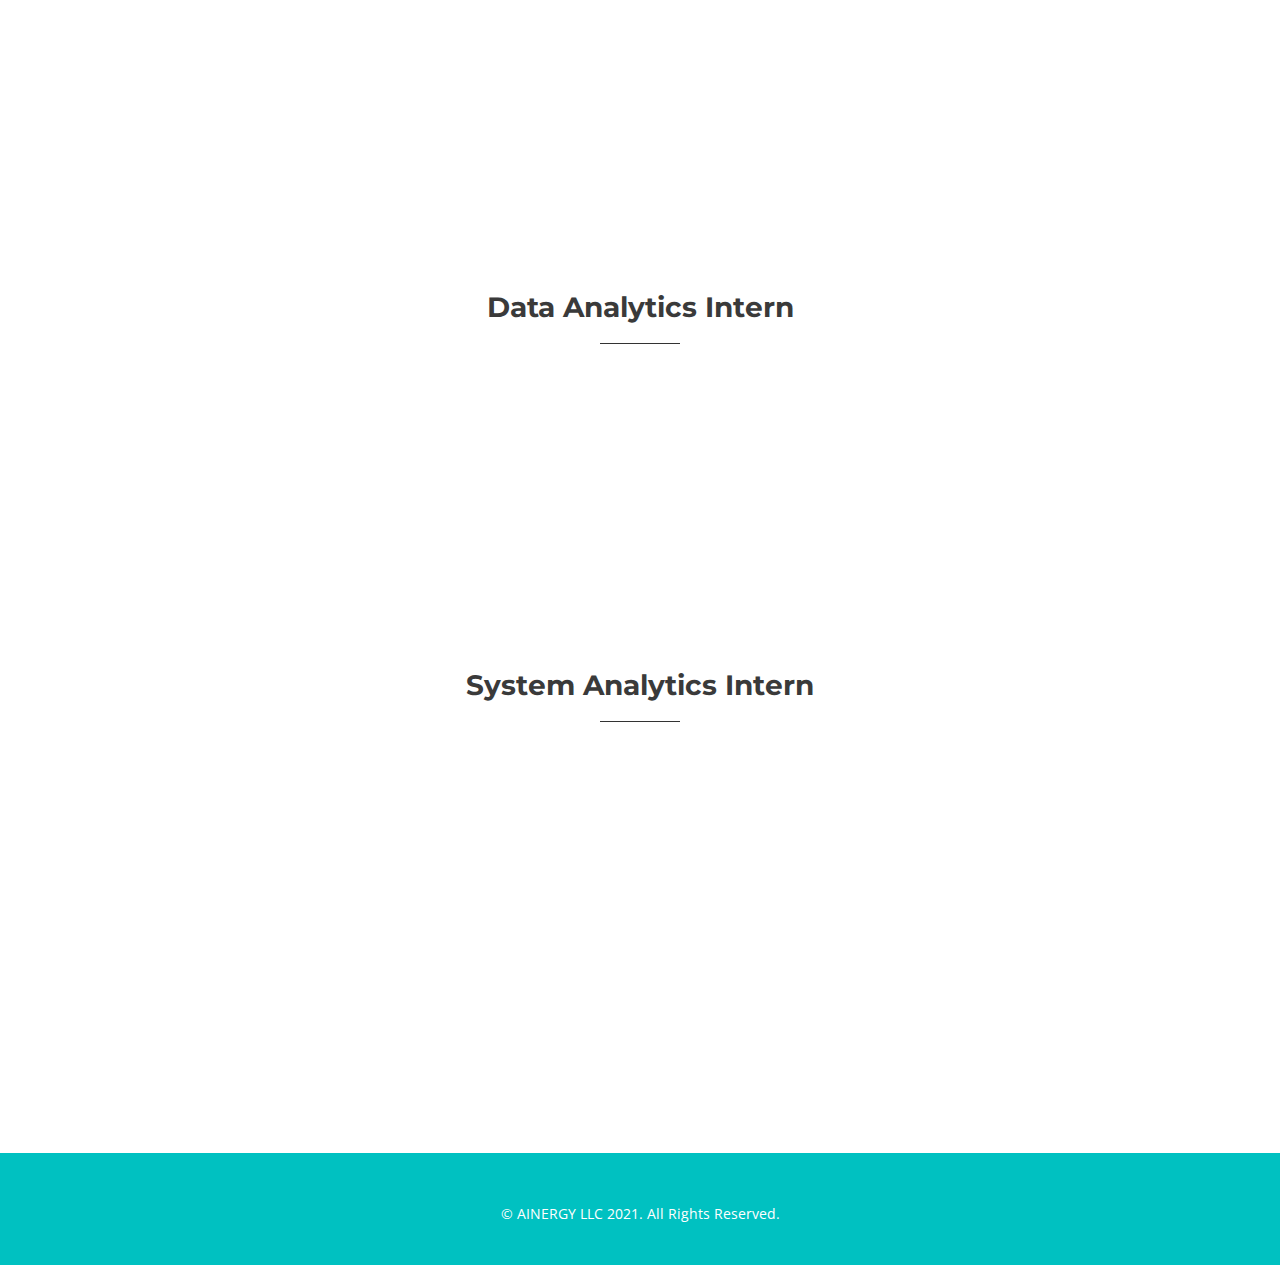
==== commit db7a20c8: "change" ====
--- a/careers.html
+++ b/careers.html
@@ -590,7 +590,8 @@
     <div class="container">
       <div class="row">
         <div class="col-md-12">
-          <p>Copyright &copy; AInergy. All rights reserved.</p>
+          <!-- <p>Copyright &copy; AInergy. All rights reserved.</p> -->
+          <p>&copy; AINERGY LLC 2021. All Rights Reserved.</p>
         </div>
       </div>
     </div>
